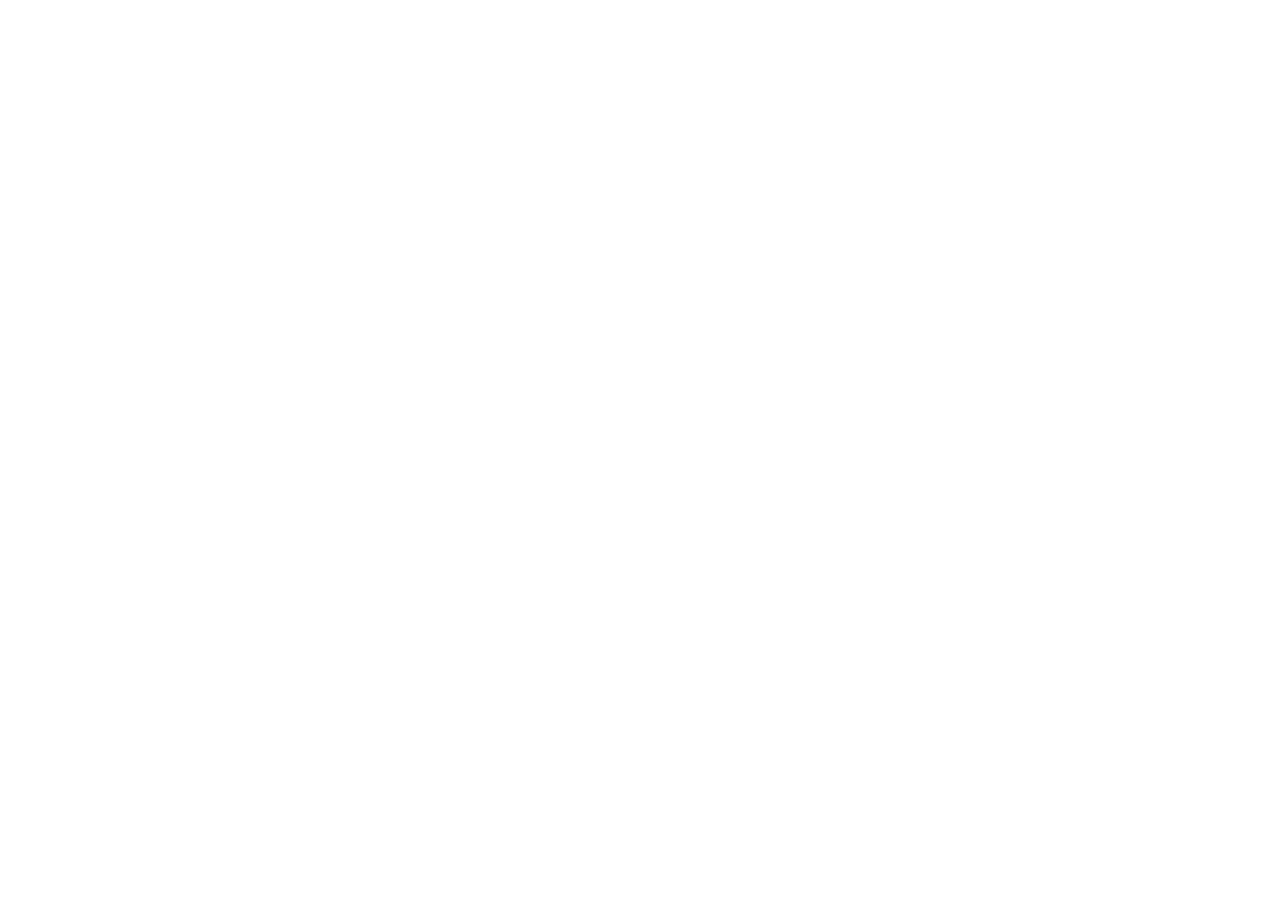
==== index.html @ 9cac77d3 "Initial commit" ====
<!DOCTYPE html>
<html lang="en">
  <head>
    <meta charset="UTF-8" />
    <meta name="viewport" content="width=device-width, initial-scale=1.0" />
    <title>My Portfolio</title>
  </head>
  <body></body>
</html>
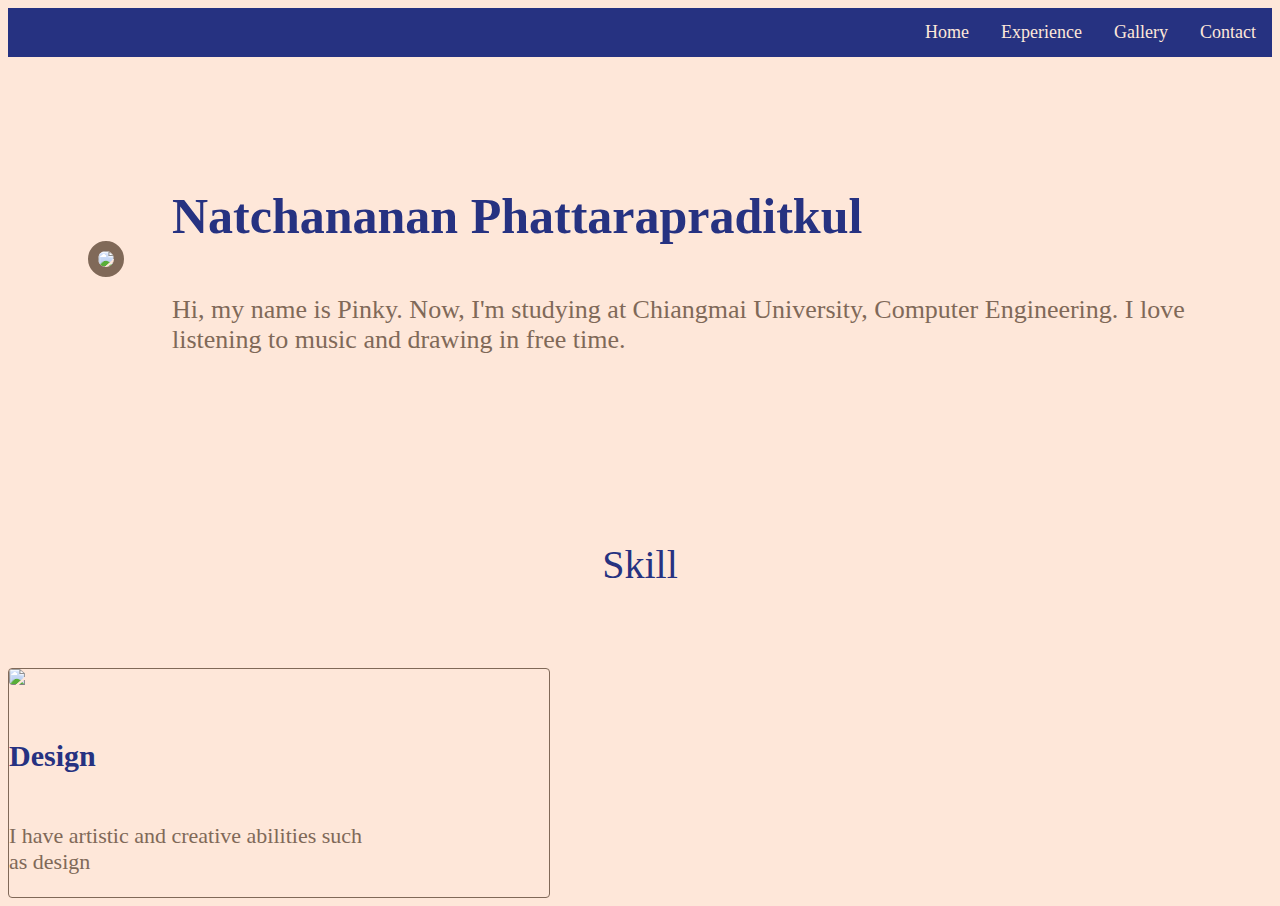
==== commit ba1bed4d: "save" ====
--- a/index.html
+++ b/index.html
@@ -1,9 +1,43 @@
 <!DOCTYPE html>
 <html lang="en">
   <head>
+    <link rel="icon" type="image/png" href="image/Logo.PNG">
     <meta charset="UTF-8" />
     <meta name="viewport" content="width=device-width, initial-scale=1.0" />
     <title>My Portfolio</title>
+    <link rel="stylesheet" href="bar.css">
+    <link rel="stylesheet" href="css/bootstrap.min.css">
   </head>
-  <body></body>
+  <body bgcolor="fee7d9">
+    <div class="navibar">
+      <a href="Contact.html">Contact</a>
+      <a href="gallery.html">Gallery</a>
+      <a href="experience.html">Experience</a>
+      <a href="index.html">Home</a>
+    </div>
+    <div class="bg" style="max-width:90%;">
+      <div>
+        <img src="image/PK.jpg" class="circle" height="350">
+      </div>
+      <div>
+        <b><p class="bgtitle">Natchananan Phattarapraditkul</p></b>
+        <p class="bgmore">Hi, my name is Pinky. Now, I'm studying at Chiangmai University, Computer Engineering. I love listening to music and drawing in free time.</p>
+      </div>
+    </div>
+    <div class="bgmain">Skill</div>
+    <div class="card" style="max-width: 540px;">
+      <div class="row g-0">
+        <div class="cardlevel1">
+          <img src="design.JPG" class="img" >
+        </div>
+        <div class="cardlevel2">
+          <div class="padding: 1rem 1rem;">
+            <h5 class="bgtitle2">Design</h5>
+            <p class="bgmore2">I have artistic and creative abilities such as design</p>
+          </div>
+        </div>
+      </div>
+    </div>
+    <script src="js/bootstrap.min.js"></script>
+  </body>
 </html>
--- a/bar.css
+++ b/bar.css
@@ -0,0 +1,85 @@
+.navibar {
+    background-color: #263281;
+    overflow: hidden;
+}
+.navibar a {
+    float: right;
+    color: #fee7d9;
+    text-align: center;
+    padding: 14px 16px;
+    text-decoration: none;
+    font-size: 18px;
+    font-family:'Comic Sans MS';
+}
+.navibar a:hover {
+    background-color: #fee7d9;
+    color: #263281;
+}
+.bg {
+    display: flex;
+    padding: 5rem;
+    text-decoration: none;
+    font-family:'Comic Sans MS';
+    gap: 3rem;
+    align-items: center
+}
+.circle{
+    border: 10px solid #806958;
+    border-radius: 50%;
+    vertical-align: middle;
+}
+.bgtitle {
+    font-size: 50px;
+    color: #263281;
+}
+.bgmore{
+    font-size: 26px;
+    color: #806958;
+}
+.bgmain{
+    font-size: 40px;
+    color: #263281;
+    text-decoration: none;
+    font-family:'Comic Sans MS';
+    text-align: center;
+    padding-top: 5rem;
+    padding-bottom: 5rem;
+}
+.bgtitle2{
+    font-size: 30px;
+    color: #263281;
+    font-family:'Comic Sans MS';
+}
+.bgmore2{
+    font-size: 22px;
+    color: #806958;
+    font-family:'Comic Sans MS';
+}
+.frame{
+    border: 10px solid #806958;
+}
+.img{
+    border-bottom-left-radius: .25rem;
+    border-top-left-radius: .25rem;
+    max-width: 100%;
+    height: auto;
+}
+.card {
+    position: relative;
+    display: flex;
+    flex-direction: column;
+    min-width: 0;
+    word-wrap: break-word;
+    background-color: #fee7d9;
+    background-clip: border-box;
+    border: 1px solid #806958;
+    border-radius: .25rem;
+}
+.cardlevel1{
+    flex: 0 0 auto;
+    width: 33.33%;
+}
+.cardlevel2{
+    flex: 0 0 auto;
+    width: 66.67%;
+}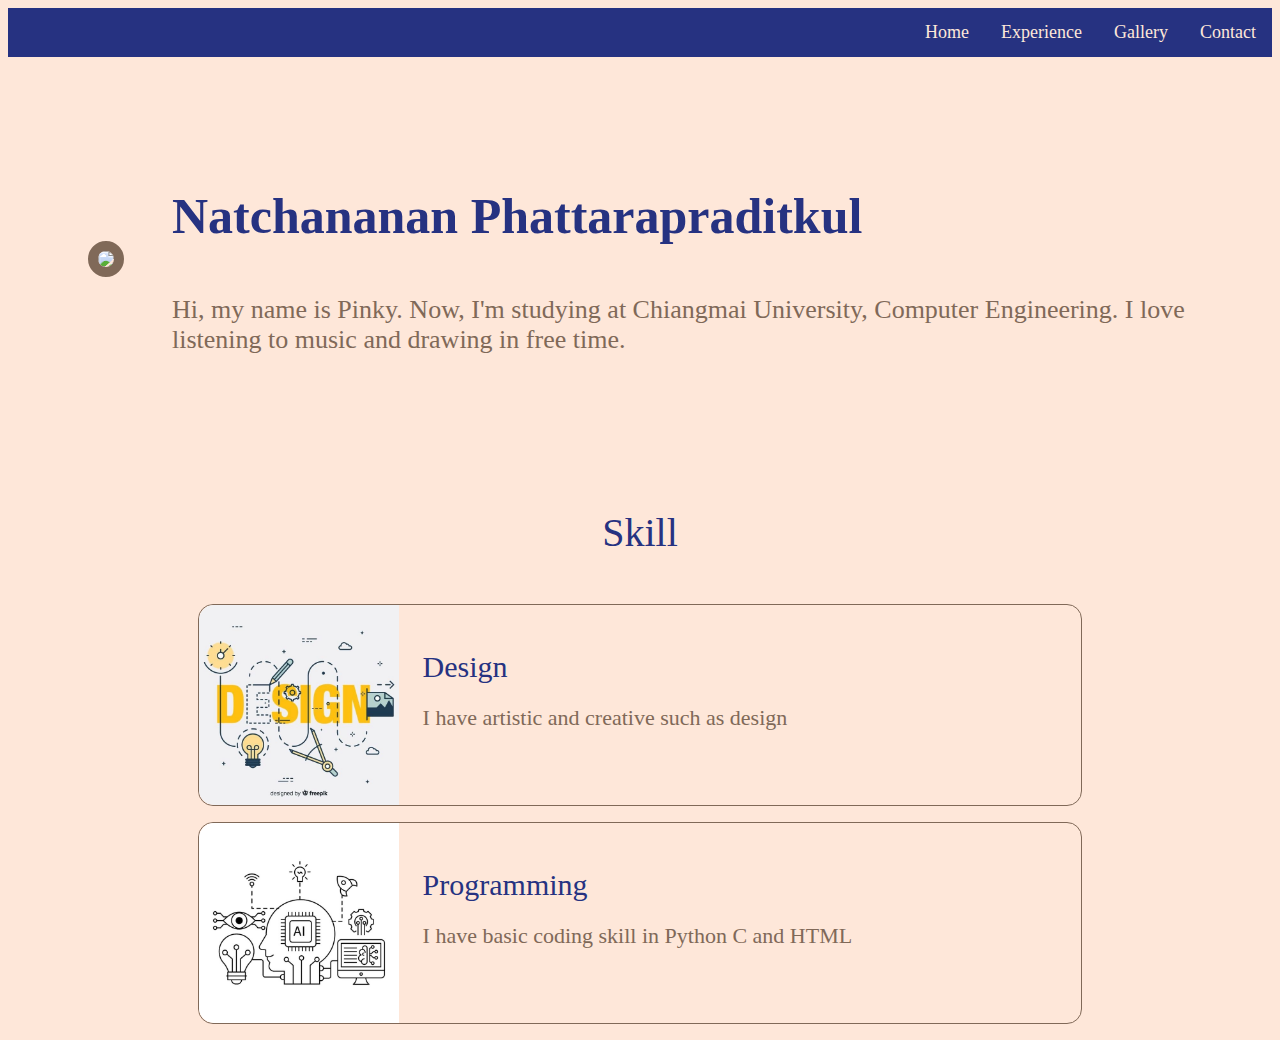
==== commit 9f64e050: "complete" ====
--- a/index.html
+++ b/index.html
@@ -25,16 +25,25 @@
       </div>
     </div>
     <div class="bgmain">Skill</div>
-    <div class="card" style="max-width: 540px;">
-      <div class="row g-0">
-        <div class="cardlevel1">
-          <img src="design.JPG" class="img" >
+    <div class="center" style="max-width:70%;">
+      <div class="card">
+        <div class="cardleft">
+          <img src="image/designpk.JPG" width="200px" height="200px" class="cardleft nblock">
         </div>
-        <div class="cardlevel2">
-          <div class="padding: 1rem 1rem;">
-            <h5 class="bgtitle2">Design</h5>
-            <p class="bgmore2">I have artistic and creative abilities such as design</p>
-          </div>
+        <div class="pad">
+          <p class="bgtitle2">Design</p>
+          <p class="bgmore2">I have artistic and creative such as design</p>
+        </div>
+      </div>
+    </div>
+    <div class="center" style="max-width:70%;">
+      <div class="card">
+        <div class="cardleft">
+          <img src="image/code.JPG" width="200px" height="200px" class="cardleft nblock">
+        </div>
+        <div class="pad">
+          <p class="bgtitle2">Programming</p>
+          <p class="bgmore2">I have basic coding skill in Python C and HTML</p>
         </div>
       </div>
     </div>
--- a/bar.css
+++ b/bar.css
@@ -42,13 +42,14 @@
     text-decoration: none;
     font-family:'Comic Sans MS';
     text-align: center;
-    padding-top: 5rem;
-    padding-bottom: 5rem;
+    padding-top: 3rem;
+    padding-bottom: 3rem;
 }
 .bgtitle2{
     font-size: 30px;
     color: #263281;
     font-family:'Comic Sans MS';
+    line-height: 1rem;
 }
 .bgmore2{
     font-size: 22px;
@@ -58,13 +59,39 @@
 .frame{
     border: 10px solid #806958;
 }
-.img{
-    border-bottom-left-radius: .25rem;
-    border-top-left-radius: .25rem;
-    max-width: 100%;
-    height: auto;
+.card{
+    display: flex;
+    border: 1px solid #806958;
+    margin-bottom: 1rem;
+    border-top-left-radius: 15px;
+    border-top-right-radius: 15px;
+    border-bottom-left-radius: 15px;
+    border-bottom-right-radius: 15px;
 }
-.card {
+.cardleft{
+    border-top-left-radius: 15px;
+    border-bottom-left-radius: 15px;
+}
+.nblock{
+    display: block;
+}
+.pad {
+    padding: 1.5rem ;
+}
+.center{
+    padding-right: 1rem ;
+    padding-left: 1rem ;
+    margin-right: auto ;
+    margin-left: auto ;
+}
+.photo{
+    display: flex;
+    gap: 1rem;
+    justify-content: center;
+    flex-wrap: wrap;
+    align-items: flex-start;
+}
+.ccard {
     position: relative;
     display: flex;
     flex-direction: column;
@@ -75,11 +102,7 @@
     border: 1px solid #806958;
     border-radius: .25rem;
 }
-.cardlevel1{
-    flex: 0 0 auto;
-    width: 33.33%;
-}
-.cardlevel2{
-    flex: 0 0 auto;
-    width: 66.67%;
+.card-img{
+    border-top-left-radius: calc(.25rem - 1px);
+    border-top-right-radius: calc(.25rem - 1px);
 }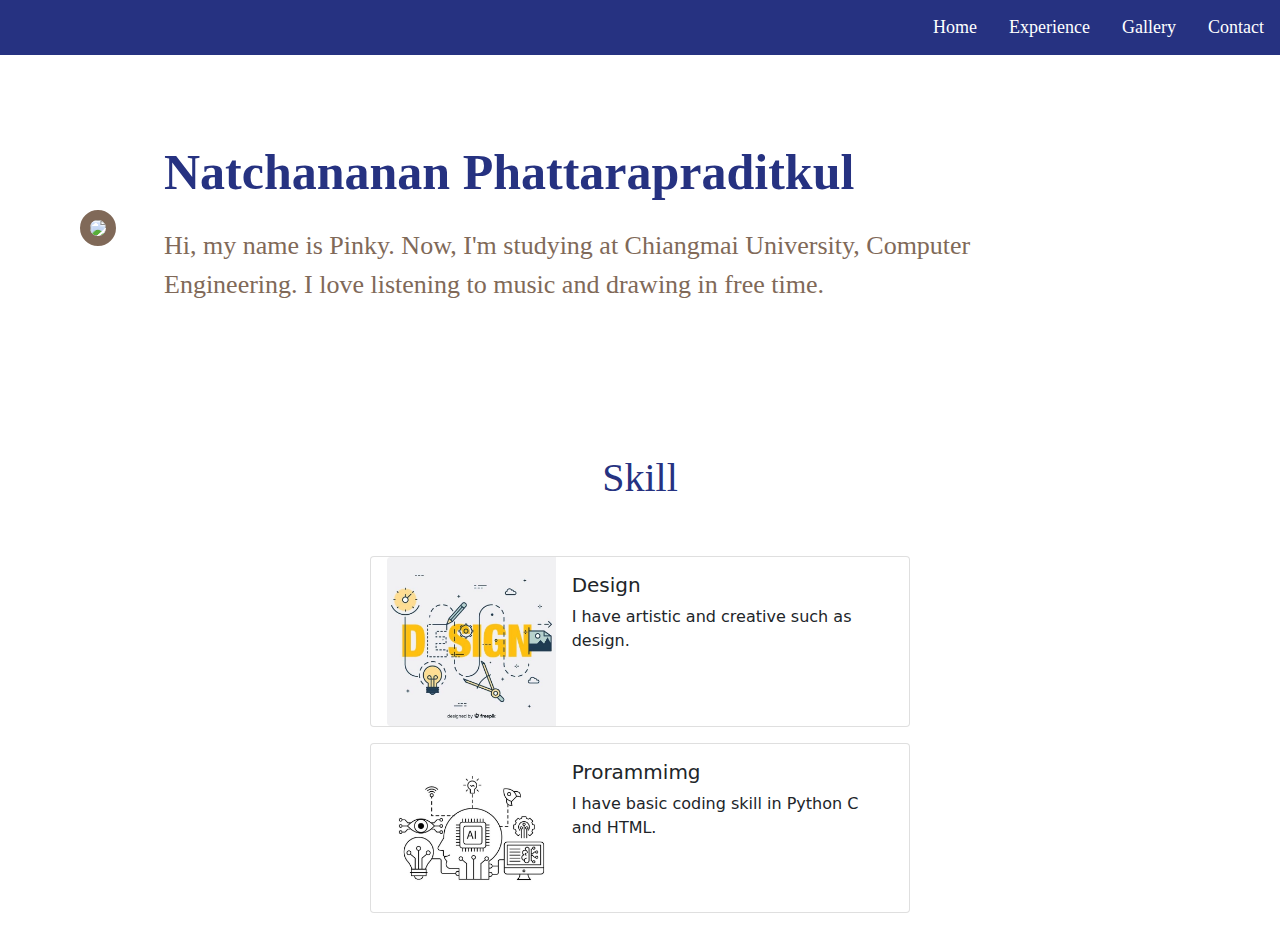
==== commit 5f421246: "complete" ====
--- a/index.html
+++ b/index.html
@@ -8,9 +8,9 @@
     <link rel="stylesheet" href="bar.css">
     <link rel="stylesheet" href="css/bootstrap.min.css">
   </head>
-  <body bgcolor="fee7d9">
+  <body bgcolor="white">
     <div class="navibar">
-      <a href="Contact.html">Contact</a>
+      <a href="contact.html">Contact</a>
       <a href="gallery.html">Gallery</a>
       <a href="experience.html">Experience</a>
       <a href="index.html">Home</a>
@@ -25,25 +25,29 @@
       </div>
     </div>
     <div class="bgmain">Skill</div>
-    <div class="center" style="max-width:70%;">
-      <div class="card">
-        <div class="cardleft">
-          <img src="image/designpk.JPG" width="200px" height="200px" class="cardleft nblock">
+    <div class="card mb-3 center" style="max-width: 540px;">
+      <div class="row g-0">
+        <div class="col-md-4">
+          <img src="image/designpk.JPG" class="img-fluid rounded-start">
         </div>
-        <div class="pad">
-          <p class="bgtitle2">Design</p>
-          <p class="bgmore2">I have artistic and creative such as design</p>
+        <div class="col-md-8">
+          <div class="card-body">
+            <h5 class="card-title">Design</h5>
+            <p class="card-text">I have artistic and creative such as design.</p>
+          </div>
         </div>
       </div>
     </div>
-    <div class="center" style="max-width:70%;">
-      <div class="card">
-        <div class="cardleft">
-          <img src="image/code.JPG" width="200px" height="200px" class="cardleft nblock">
+    <div class="card mb-3 center" style="max-width: 540px;">
+      <div class="row g-0">
+        <div class="col-md-4">
+          <img src="image/code.JPG" class="img-fluid rounded-start">
         </div>
-        <div class="pad">
-          <p class="bgtitle2">Programming</p>
-          <p class="bgmore2">I have basic coding skill in Python C and HTML</p>
+        <div class="col-md-8">
+          <div class="card-body">
+            <h5 class="card-title">Prorammimg</h5>
+            <p class="card-text">I have basic coding skill in Python C and HTML.</p>
+          </div>
         </div>
       </div>
     </div>
--- a/bar.css
+++ b/bar.css
@@ -4,7 +4,7 @@
 }
 .navibar a {
     float: right;
-    color: #fee7d9;
+    color: white;
     text-align: center;
     padding: 14px 16px;
     text-decoration: none;
@@ -12,7 +12,7 @@
     font-family:'Comic Sans MS';
 }
 .navibar a:hover {
-    background-color: #fee7d9;
+    background-color: white;
     color: #263281;
 }
 .bg {
